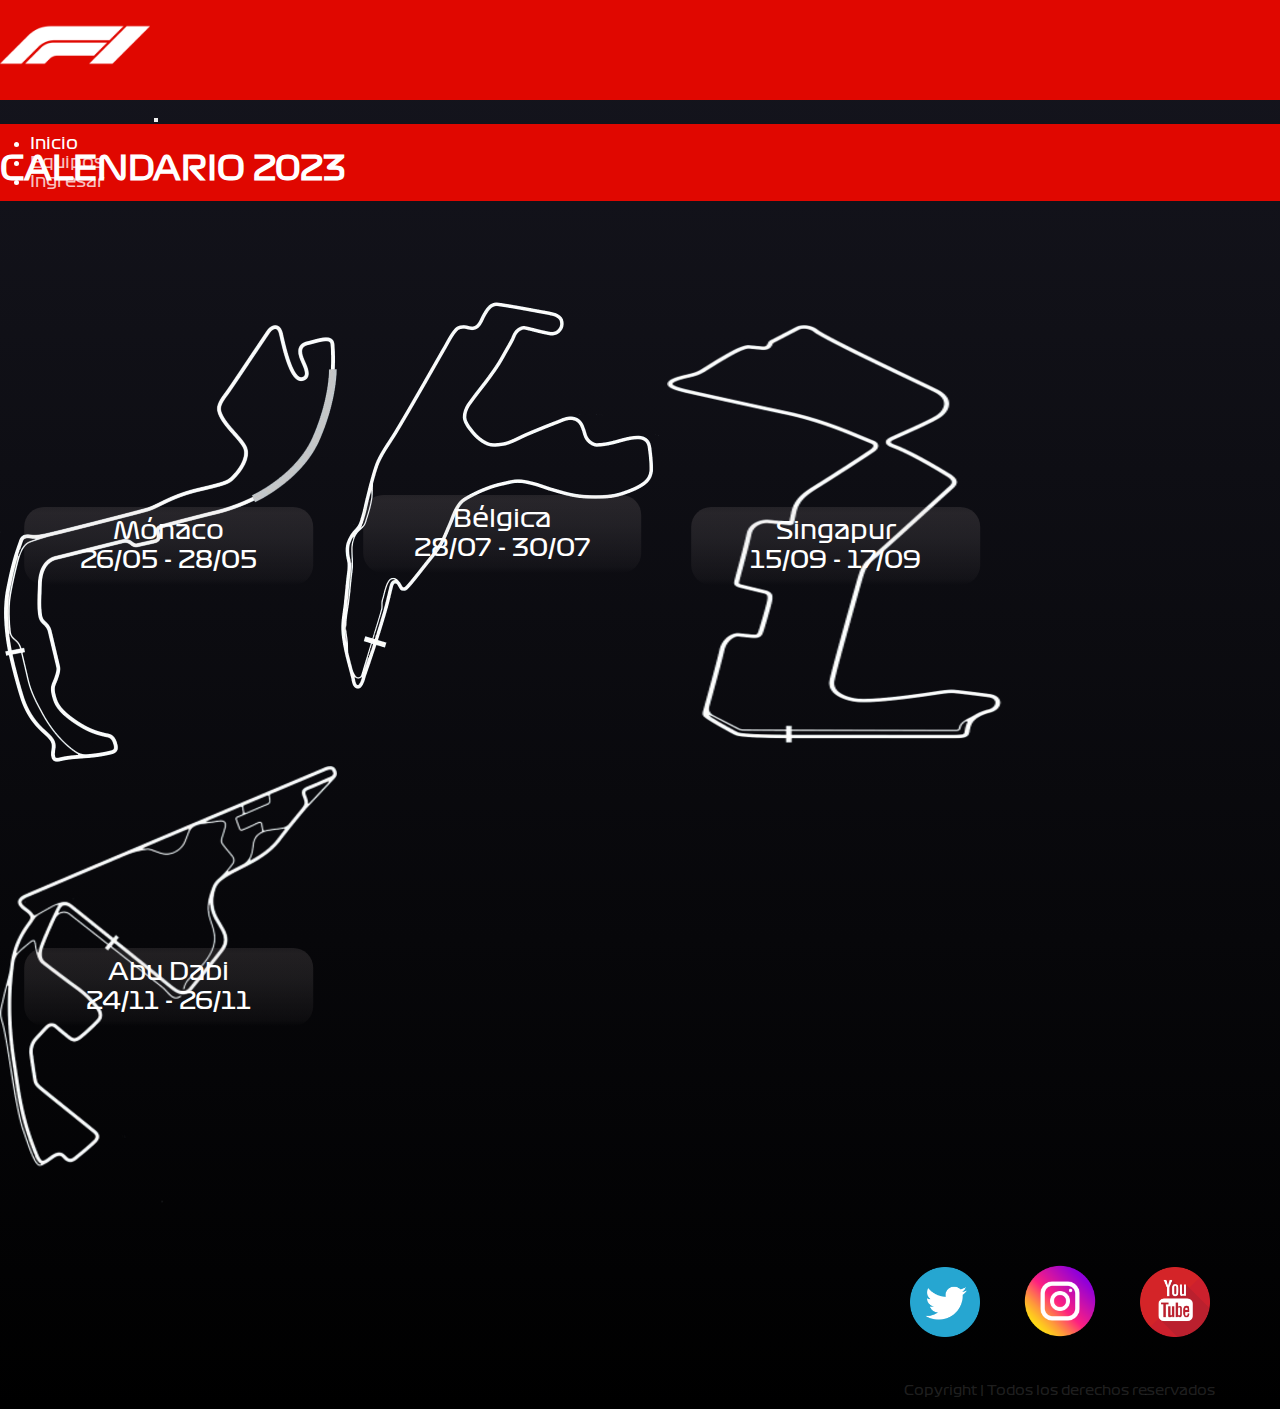
==== index.html @ bead8cf4 "mi primer commit" ====
<!DOCTYPE html>
<html lang="en">

<head>
  <meta charset="UTF-8" />
  <meta http-equiv="X-UA-Compatible" content="IE=edge" />
  <meta name="viewport" content="width=device-width, initial-scale=1.0" />
  <title>Fórmula 1 | Estadísticas</title>
  <link href="https://cdn.jsdelivr.net/npm/bootstrap@5.3.0-alpha3/dist/css/bootstrap.min.css" rel="stylesheet"
    integrity="sha384-KK94CHFLLe+nY2dmCWGMq91rCGa5gtU4mk92HdvYe+M/SXH301p5ILy+dN9+nJOZ" crossorigin="anonymous" />
  <script src="https://cdn.jsdelivr.net/npm/bootstrap@5.3.0-alpha3/dist/js/bootstrap.bundle.min.js"
    integrity="sha384-ENjdO4Dr2bkBIFxQpeoTz1HIcje39Wm4jDKdf19U8gI4ddQ3GYNS7NTKfAdVQSZe"
    crossorigin="anonymous"></script>
  <link rel="stylesheet" href="./css/estilos.css" />
</head>

<body class="inicio">
  <header>
    <nav class="navbar navbar-expand-lg">
      <div class="container-fluid">
        <img class="logo col-xs-12 col-lg-4" src="./img/logo/logoF1.png" alt="">
        <button class="navbar-toggler" type="button" data-bs-toggle="collapse" data-bs-target="#navbarSupportedContent"
          aria-controls="navbarSupportedContent" aria-expanded="false" aria-label="Toggle navigation">
          <span class="navbar-toggler-icon"></span>
        </button>
        <div class="collapse navbar-collapse" id="navbarSupportedContent">
          <ul class="navbar-nav me-auto mb-2 mb-lg-0">
            <li class="nav-item">
              <a class="nav-link active" aria-current="page" href="./index.html">Inicio</a>
            </li>
            <li class="nav-item">
              <a class="nav-link" href="./pages/equipos.html">Equipos</a>
            </li>
          <li class="nav-item">
            <a class="nav-link" href="./pages/ingresar.html">Ingresar</a>
          </li>
        </ul>
        </div>
      </div>
    </nav>
  </header>
  <main>
    <h1 class="text-center">CALENDARIO 2023</h1>
    <br><br><br><br><br><br>
    <section class="container">
      <div class="row d-flex justify-content-center">
        <!--CARD 1-->
          <div class="image-container col-xs-12 col-lg-6">
            <img class="circuitos col-xs-12 col-lg-6" src="./img/src/Monaco, Monaco.png" alt="">
            <a href="./pages/monaco.html" class="button">Mónaco <br> 26/05 - 28/05</a>
          </div>
          <div class="image-container col-xs-12 col-lg-6">
            <img class="circuitos col-xs-12 col-lg-6" src="./img/src/Spa, Belgica.png" alt="">
            <a href="./pages/belgica.html" class="button">Bélgica <br> 28/07 - 30/07</a>
          </div>
          <div class="image-container col-xs-12 col-lg-6">
            <img class="circuitos col-xs-12 col-lg-6" src="./img/src/Marina Bay, Singapure.png" alt="">
            <a href="./pages/singapur.html" class="button">Singapur <br> 15/09 - 17/09</a>
          </div>
          <div class="image-container col-xs-12 col-lg-6">
            <img class="circuitos col-xs-12 col-lg-6" src="./img/src/Yasmarine, AbuDhabi.png" alt="">
            <a href="./pages/abudabi.html" class="button">Abu Dabi <br> 24/11 - 26/11</a>
          </div>
      </div>
    </section>
  </main>
  <footer>
    <div>
        <ul>
            <li><a href="https://twitter.com/f1" target="_blank"><img class="pie" src="./img/logo/twitter.png" alt=""></a></li>
            <li><a href="https://www.instagram.com/f1/" target="_blank"> <img class="pie1" src="./img/logo/instagram (1).png" alt=""></a></li>
            <li><a href="https://www.youtube.com/F1" target="_blank"><img class="pie" src="./img/logo/youtube.png" alt=""></a></li>
        </ul>
    </div>
    <br><br>
    <div>
        <p>
            Copyright | Todos los derechos reservados
        </p>
    </div>
</footer>
</body>

</html>
---- css/estilos.css ----
@font-face{
    font-family: 'Formula1 Display';
    src: url('../fonts/formula1.ttf') format('truetype')
}
*{
    padding: 0;
    margin: 0;
    font-family: 'Formula1 Display', sans-serif;
    color: #fff;
    text-decoration: none;
}
body.inicio{
    background: linear-gradient(180deg, #15151E 0%, #000000 100%);
    background-size: 100% 100%;
}
body.fd-eq{
    background: linear-gradient(100deg, #020220 20%, #000000 100%)
}
header{
    height: 100px;
    background-color: #e00700;
    color: white;
}
footer{
    padding: 10px 30px;
    height: 100px;
    color: white;
}
/* header .navbar .navbar-nav .nav-item .nav-link,
header .navbar .navbar-brand{
} */
header .navbar .navbar-collapse{
    background-color: #e00700;
    padding: 10px 30px;
}
header .navbar .navbar-brand p{
    margin: 0;
}
main{
    padding: 50px 0;
}
.logo {
    height: 150px;
    width: 150px;
    margin-top: -30px;
}
.pistas .contenido-pistas{
    padding: 10px 20px 20px;
}
.pistas .contenido-pistas div p{
    text-decoration:line-through;
}
.pistas .contenido-pistas div h4{
    font-size: 20px;
    color: rgb(217, 16, 16);
    margin-bottom: 10px;
}
.boton{
    padding: 10px 20px;
    border-style: none;
    background-image: url(../img/src/Monaco\,\ Monaco.png );
    background-size: 50% 50%;
    background: linear-gradient(180deg, rgba(14, 13, 13, 0.4) 0%, rgba(203, 188, 188, 0.119312) 0.01%, rgba(197, 181, 181, 0.141667) 7.29%, rgba(184, 173, 173, 0.120667) 39.06%, rgba(224, 208, 208, 0.0495399) 78.12%, rgba(230, 214, 214, 0.03125) 92.19%, rgba(255, 255, 255, 0) 100%);
    border-radius: 25px;
    color: white;
    width: 100%;
}
footer div ul{
    display: flex;
    justify-content: right;
}
footer div p{
    font-size: small;
    color: #45454576;
    text-align: right;
    margin-right: 35px;
}
footer div ul li{
    list-style-type:none;
}
footer{
    height: 100%;
    background-color: #e0070000;
}
.pie{
    width: 70px;
    height: 70px;
    margin-right: 40px;
} 
.pie1{
    width: 80px;
    height: 80px;
    margin-right: 40px;
    margin-top: -6px;
} 
@media screen and (max-width: 412px){
    .pie{
        width: 90%;
        height: 90%;
    }
}
@media screen and (max-width: 412px){
    .pie1{
        width: 90%;
        height: 90%;
    }
}
.seg-pag{
    background-image: url(../img/src/1522410569_000201_1522410984_noticia_normal.png);
    background-size: 100% 100%;
    background-repeat: no-repeat;
}
@media screen and (min-width:200px) and (max-width: 756px){
    .seg-pag{
        background-image: url(../img/src/Monacopeq.png);
        background-size: 100% 100%;
    }
}
@media screen and (max-width: 412px){
    footer div ul li a img.pie{
        width: 50px;
        height: 50px;
    }
}
@media screen and (max-width: 412px){
    footer div ul li a img.pie1{
        width: 60px;
        height: 60px;
    }
}
.foto{
    width: 100%;
}
.navbar-nav .nav-link.active, .navbar-nav .nav-link.show {
    color: rgb(255 255 255);
}
.navbar-nav, .nav-link{
    color: rgba(255, 255, 255, 0.758);
}
.navbar-toggler-icon{
    background-image: url(../img/logo/menu-abierto.png);

}
button.info{
    background: linear-gradient(180deg, rgba(14, 13, 13, 0.4) 0%, rgba(203, 188, 188, 0.119312) 0.01%, rgba(197, 181, 181, 0.141667) 7.29%, rgba(184, 173, 173, 0.120667) 39.06%, rgba(224, 208, 208, 0.0495399) 78.12%, rgba(230, 214, 214, 0.03125) 92.19%, rgba(255, 255, 255, 0) 100%);
    border-radius: 25px;
    padding: 20px;
    border-style: none;
    text-align: center;
    justify-content: center;
    align-items: center;
}
section div div button a{
    text-decoration: none;
    color: #fff;
}
section div div label.form-check-label{
    font-size: small;
}
section div div input{
    size: 20px;
}
.btnuno{
    background-color: #e007006b;
    border-radius: 25px;
    border-style: none;
    padding: 10px;
    width: 50%;
    margin-left: 25%;
}
.btndos{
    background-color: #3d000084;
    border-radius: 25px;
    border-style: none;
    font-size: small;
    padding: 10px;
    width: 30%;
    margin-left: 35%;
}
.mb-3{
    color: #000000;
    justify-items: center;
}
.image-container {
    position: relative;
    display: inline-block;
}
.button {
    position: absolute;
    top: 50%;
    left: 50%;
    transform: translate(-50%, -50%);
    padding: 10px;
    background: linear-gradient(180deg, rgba(14, 13, 13, 0.4) 0%, rgba(203, 188, 188, 0.119312) 0.01%, rgba(197, 181, 181, 0.141667) 7.29%, rgba(184, 173, 173, 0.120667) 39.06%, rgba(224, 208, 208, 0.0495399) 78.12%, rgba(230, 214, 214, 0.03125) 92.19%, rgba(255, 255, 255, 0) 100%);;
    color: #fff;
    text-decoration: none;
    border-radius: 20px;
    width: 80%;
    text-align: center;
    font-size: x-large;
}
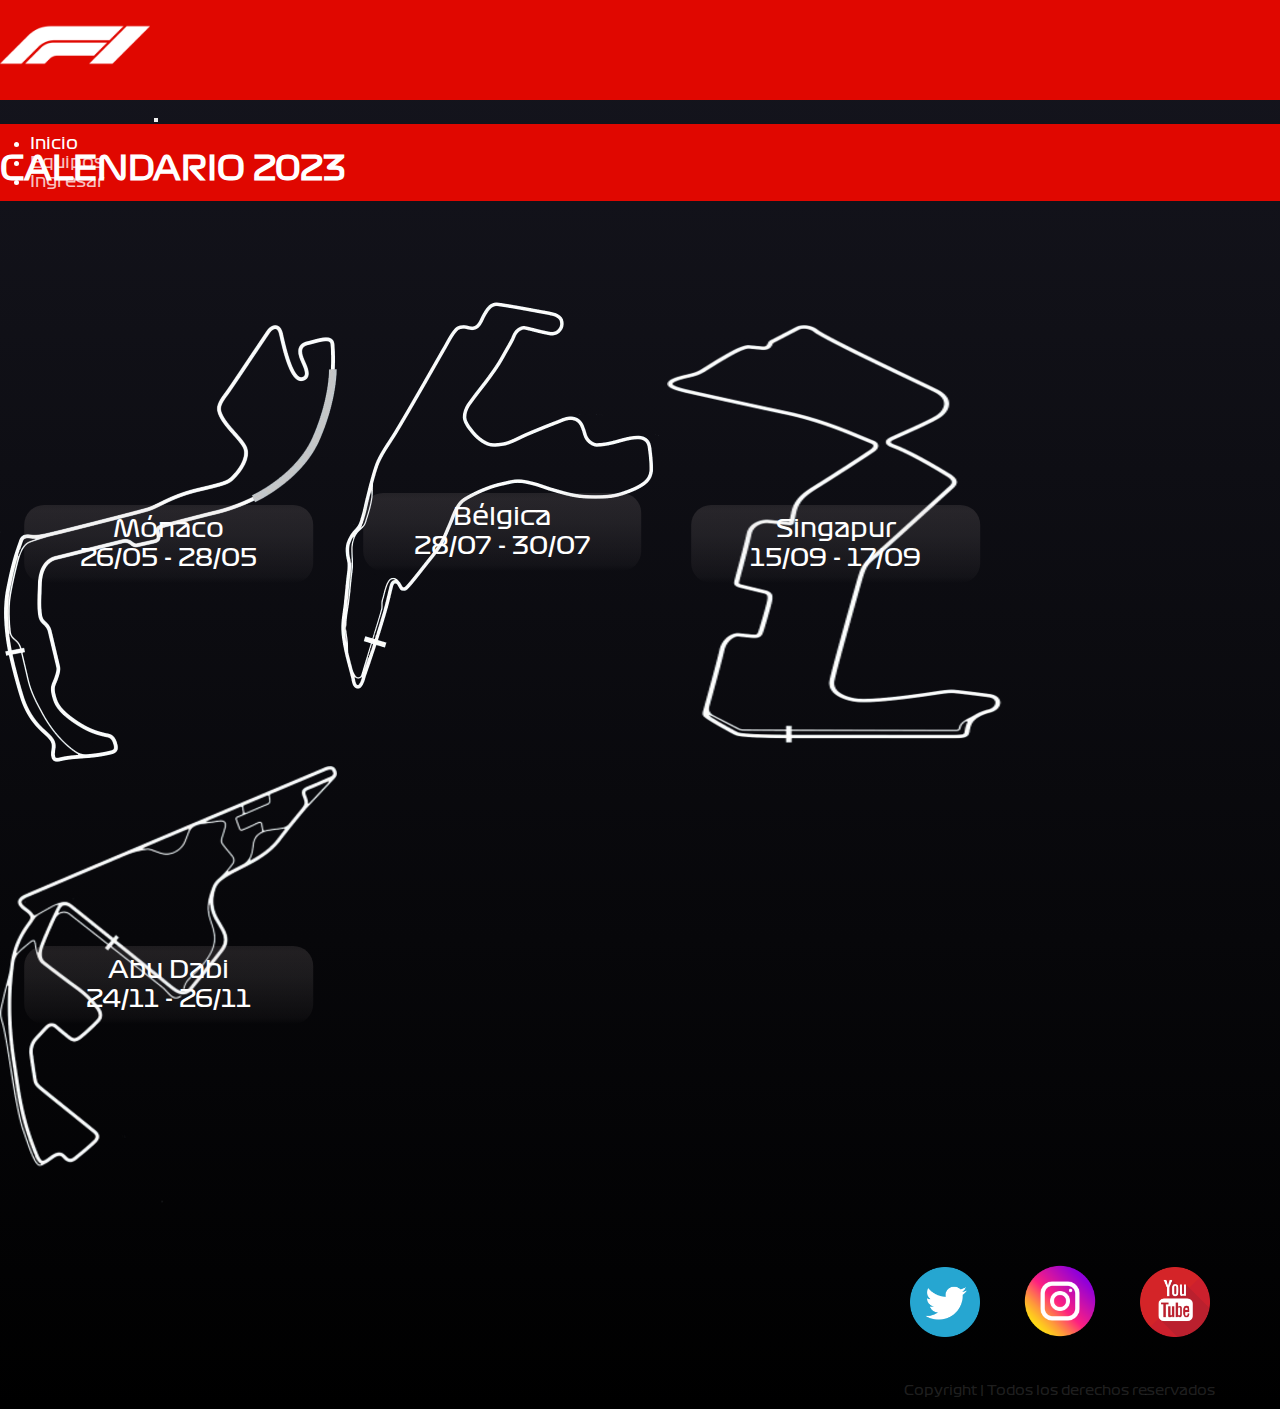
==== commit 78677afe: "modifico imagenes y botones" ====
--- a/index.html
+++ b/index.html
@@ -17,13 +17,13 @@
 <body class="inicio">
   <header>
     <nav class="navbar navbar-expand-lg">
-      <div class="container-fluid">
-        <img class="logo col-xs-12 col-lg-4" src="./img/logo/logoF1.png" alt="">
+      <div class="container">
+        <a href="./index.html"><img class="logo" src="./img/logo/logoF1.png" alt=""></a>
         <button class="navbar-toggler" type="button" data-bs-toggle="collapse" data-bs-target="#navbarSupportedContent"
           aria-controls="navbarSupportedContent" aria-expanded="false" aria-label="Toggle navigation">
           <span class="navbar-toggler-icon"></span>
         </button>
-        <div class="collapse navbar-collapse" id="navbarSupportedContent">
+        <div class="collapse navbar-collapse nav-move" id="navbarSupportedContent">
           <ul class="navbar-nav me-auto mb-2 mb-lg-0">
             <li class="nav-item">
               <a class="nav-link active" aria-current="page" href="./index.html">Inicio</a>
--- a/css/estilos.css
+++ b/css/estilos.css
@@ -72,6 +72,12 @@
 footer div p{
     font-size: small;
     color: #45454576;
+    text-align: right;
+    margin-right: 35px;
+}
+footer div p.letra-circuitos{
+    font-size: small;
+    color: #ffffff9f;
     text-align: right;
     margin-right: 35px;
 }
@@ -93,16 +99,16 @@
     margin-right: 40px;
     margin-top: -6px;
 } 
-@media screen and (max-width: 412px){
+@media screen and (max-width: 756px){
     .pie{
-        width: 90%;
-        height: 90%;
-    }
-}
-@media screen and (max-width: 412px){
+        width: 40%;
+        height: 40%;
+    }
+}
+@media screen and (max-width: 756px){
     .pie1{
-        width: 90%;
-        height: 90%;
+        width: 50%;
+        height: 50%;
     }
 }
 .seg-pag{
@@ -110,19 +116,18 @@
     background-size: 100% 100%;
     background-repeat: no-repeat;
 }
-@media screen and (min-width:200px) and (max-width: 756px){
+@media screen and (max-width: 756px){
     .seg-pag{
-        background-image: url(../img/src/Monacopeq.png);
-        background-size: 100% 100%;
-    }
-}
-@media screen and (max-width: 412px){
+        background-image: url(../img/src/monacofondo.png);
+    }
+}
+@media screen and (max-width: 756px){
     footer div ul li a img.pie{
         width: 50px;
         height: 50px;
     }
 }
-@media screen and (max-width: 412px){
+@media screen and (max-width: 756px){
     footer div ul li a img.pie1{
         width: 60px;
         height: 60px;
@@ -199,3 +204,52 @@
     text-align: center;
     font-size: x-large;
 }
+
+.circuitos{
+
+    display: block;
+    margin: auto;
+}
+
+
+.terc-pag{
+    background-image: url(../img/src/Spa\,\ Belgica\ imagen.png);
+    background-size: 100% 100%;
+    background-repeat: no-repeat;
+}
+@media screen and (max-width: 756px){
+    .terc-pag{
+        background-image: url(../img/src/spa\ cel.png);
+    }
+}
+.cuarta-pag{
+    background-image: url(../img/src/Singapur\,\ Marina\ Bay.png);
+    background-size: 100% 100%;
+    background-repeat: no-repeat;
+}
+@media screen and (max-width: 756px){
+    .cuarta-pag{
+        background-image: url(../img/src/Marina\ bay\ cel\ \(1\).png);
+    }
+}
+.quinta-pag{
+    background-image: url(../img/src/yasmarine\ compu2.png);
+    background-size: 100% 100%;
+    background-repeat: no-repeat;
+}
+@media screen and (max-width: 756px){
+    .quinta-pag{
+        background-image: url(../img/src/yasmarine\ cel.png);
+    }
+}
+.marg-ccto{
+    margin-top: 25%;
+}
+
+
+@media screen and (min-width: 1440px){
+    .nav-move{
+    display: flex;
+   margin-left: 50rem;
+}
+}